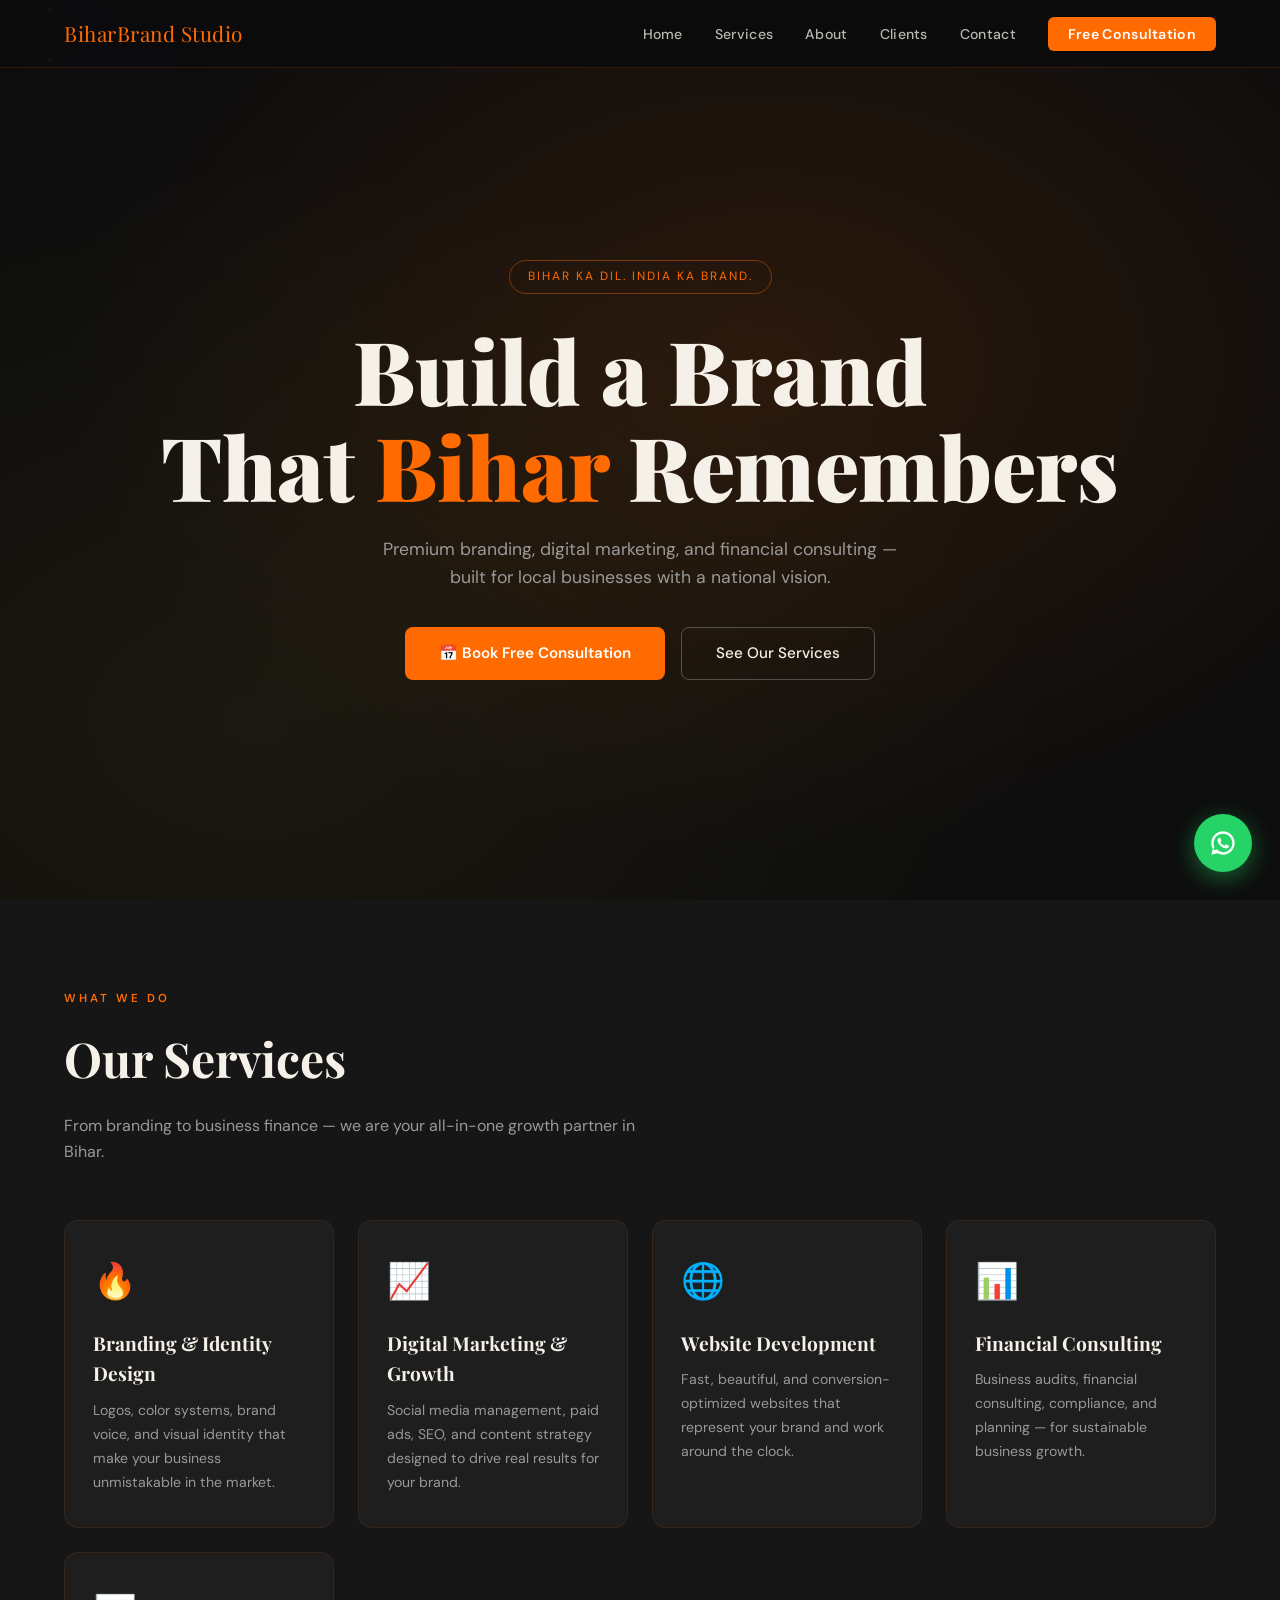
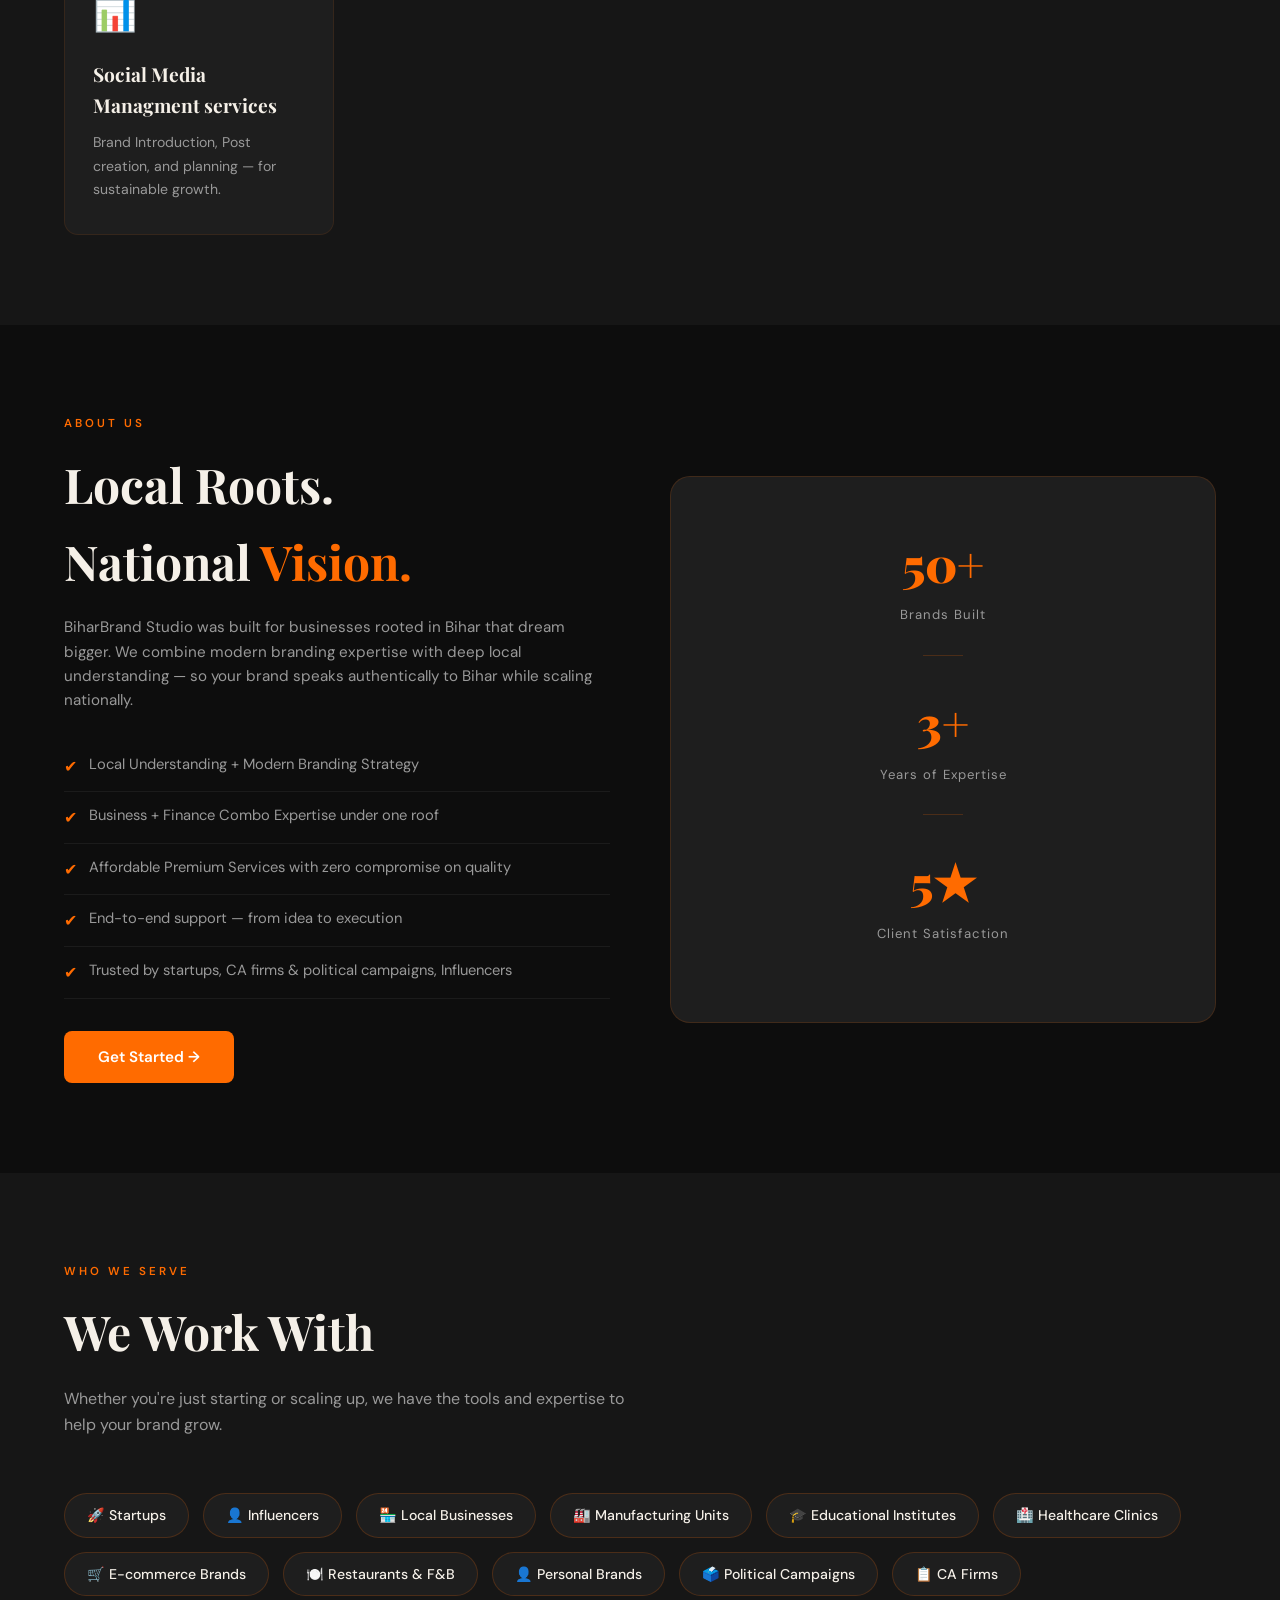
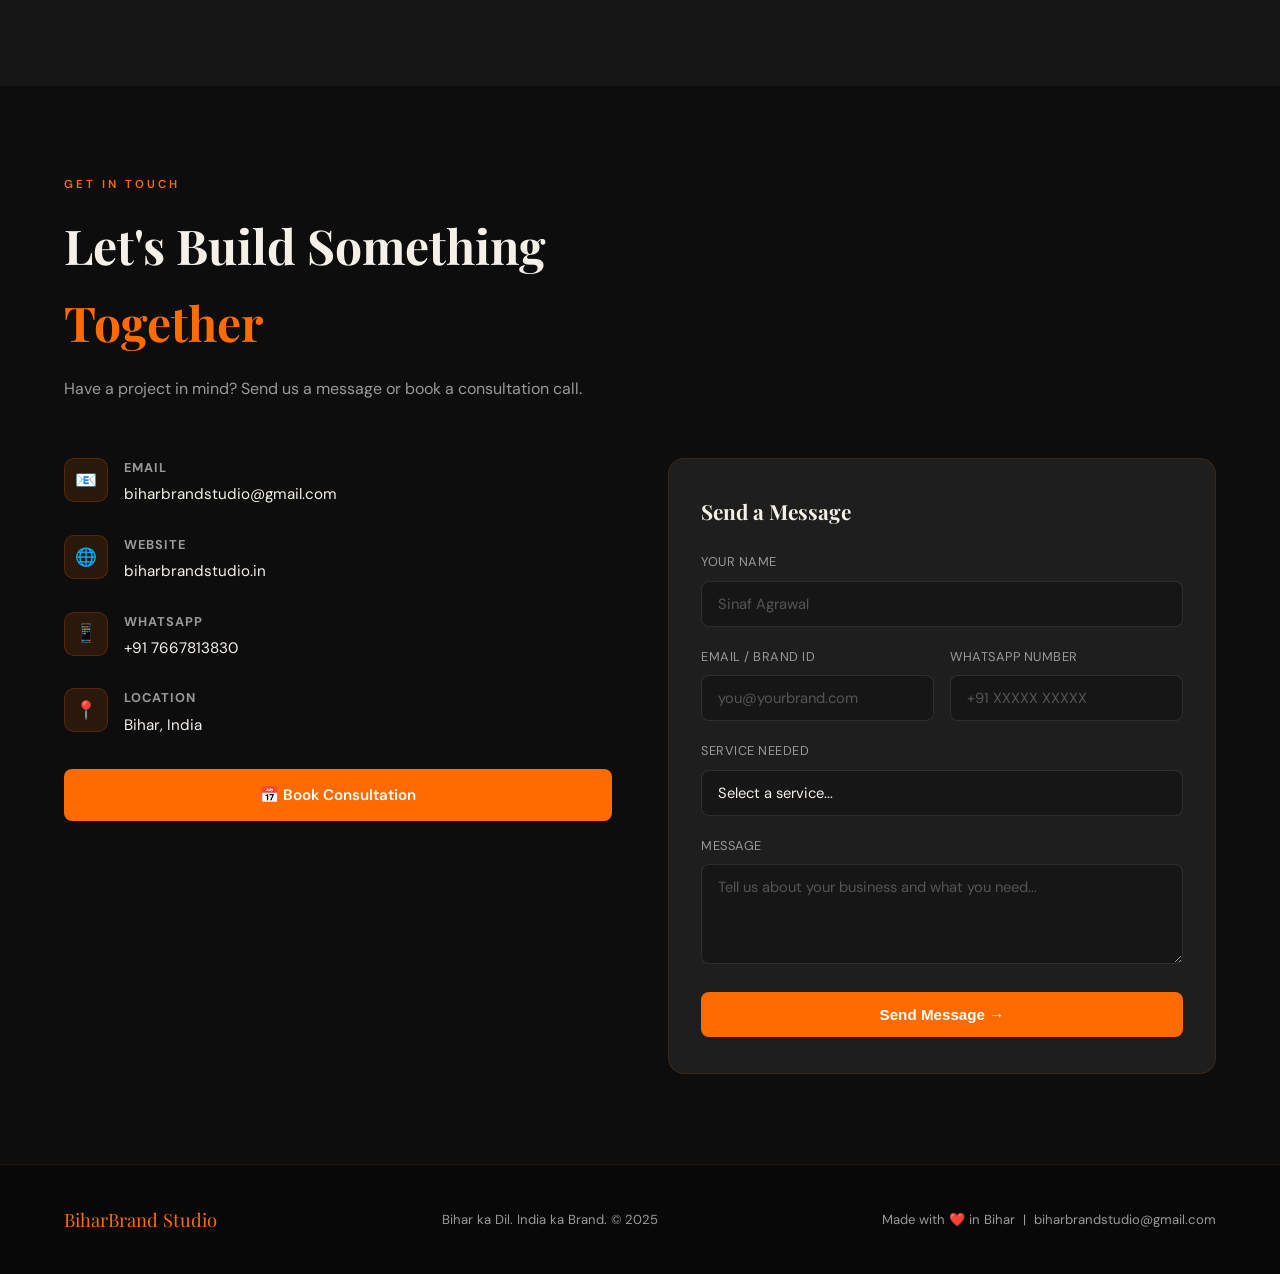
==== index.html @ 9be4d8f8 "Implement scroll reveal and counter animations Added scroll reveal and counter animation scripts." ====
<!DOCTYPE html>
<html lang="en">
  <head><link rel="main.css" href="main.css"></head>
<head><link rel="icon" type="image/jpeg" href="logo.jpg"></head>
<link rel="icon" type="image/jpeg" href="logo.jpg">
<meta charset="UTF-8">
<meta name="viewport" content="width=device-width, initial-scale=1.0">
<title>BiharBrand Studio — Bihar ka Dil. India ka Brand.</title>
<link href="https://fonts.googleapis.com/css2?family=Playfair+Display:wght@700;900&family=DM+Sans:wght@300;400;500;600&display=swap" rel="stylesheet">
<style>
  :root {
    --saffron: #FF6B00;
    --saffron-light: #FF8C35;
    --dark: #0D0D0D;
    --dark2: #161616;
    --dark3: #1E1E1E;
    --gold: #D4AF37;
    --white: #F5F0E8;
    --muted: #999;
    --green-wa: #25D366;
  }

  *, *::before, *::after { box-sizing: border-box; margin: 0; padding: 0; }

  html { scroll-behavior: smooth; }

  body {
    background: var(--dark);
    color: var(--white);
    font-family: 'DM Sans', sans-serif;
    line-height: 1.6;
    overflow-x: hidden;
  }

  /* ── NAV ── */
  nav {
    position: fixed; top: 0; width: 100%; z-index: 100;
    background: rgba(13,13,13,0.92);
    backdrop-filter: blur(14px);
    border-bottom: 1px solid rgba(255,107,0,0.15);
    display: flex; align-items: center; justify-content: space-between;
    padding: 0 5%;
    height: 68px;
  }

  .nav-logo {
    font-family: 'Playfair Display', serif;
    font-size: 1.3rem;
    color: var(--saffron);
    letter-spacing: .5px;
    text-decoration: none;
  }

  .nav-links { display: flex; gap: 2rem; list-style: none; }

  .nav-links a {
    color: var(--white);
    text-decoration: none;
    font-size: .88rem;
    font-weight: 500;
    letter-spacing: .3px;
    opacity: .75;
    transition: opacity .2s, color .2s;
    padding: 4px 0;
    border-bottom: 2px solid transparent;
  }

  .nav-links a:hover {
    opacity: 1;
    color: var(--saffron);
    border-bottom-color: var(--saffron);
  }

  .nav-cta {
    background: var(--saffron);
    color: #fff !important;
    padding: 8px 20px !important;
    border-radius: 6px;
    opacity: 1 !important;
    border-bottom: none !important;
    font-weight: 600 !important;
    transition: background .2s !important;
  }

  .nav-cta:hover { background: var(--saffron-light) !important; }

  /* ── HERO ── */
  #home {
    min-height: 100vh;
    display: flex; align-items: center; justify-content: center;
    text-align: center;
    padding: 100px 5% 60px;
    position: relative;
    overflow: hidden;
  }

  .hero-bg {
    position: absolute; inset: 0;
    background: radial-gradient(ellipse at 60% 40%, rgba(255,107,0,0.12) 0%, transparent 65%),
                radial-gradient(ellipse at 20% 80%, rgba(212,175,55,0.07) 0%, transparent 55%);
  }

  .hero-badge {
    display: inline-block;
    border: 1px solid rgba(255,107,0,0.4);
    color: var(--saffron);
    font-size: .75rem;
    letter-spacing: 2px;
    text-transform: uppercase;
    padding: 6px 18px;
    border-radius: 20px;
    margin-bottom: 28px;
    animation: fadeUp .8s ease both;
  }

  .hero h1 {
    font-family: 'Playfair Display', serif;
    font-size: clamp(2.8rem, 7vw, 5.5rem);
    font-weight: 900;
    line-height: 1.1;
    margin-bottom: 20px;
    animation: fadeUp .8s ease .15s both;
  }

  .hero h1 span { color: var(--saffron); }

  .hero p {
    font-size: 1.1rem;
    color: var(--muted);
    max-width: 520px;
    margin: 0 auto 36px;
    animation: fadeUp .8s ease .3s both;
  }

  .hero-btns {
    display: flex; gap: 16px; justify-content: center; flex-wrap: wrap;
    animation: fadeUp .8s ease .45s both;
  }

  .btn-primary {
    background: var(--saffron);
    color: #fff;
    padding: 14px 34px;
    border-radius: 8px;
    font-weight: 600;
    font-size: .95rem;
    border: none;
    cursor: pointer;
    transition: transform .2s, box-shadow .2s, background .2s;
    text-decoration: none;
    display: inline-block;
  }

  .btn-primary:hover {
    background: var(--saffron-light);
    transform: translateY(-2px);
    box-shadow: 0 8px 28px rgba(255,107,0,0.35);
  }

  .btn-outline {
    background: transparent;
    color: var(--white);
    padding: 13px 34px;
    border-radius: 8px;
    font-weight: 500;
    font-size: .95rem;
    border: 1px solid rgba(255,255,255,0.25);
    cursor: pointer;
    transition: border-color .2s, background .2s;
    text-decoration: none;
    display: inline-block;
  }

  .btn-outline:hover {
    border-color: var(--saffron);
    background: rgba(255,107,0,0.07);
    color: var(--saffron);
  }

  /* ── SECTIONS ── */
  section { padding: 90px 5%; }

  .section-label {
    font-size: .72rem;
    letter-spacing: 3px;
    text-transform: uppercase;
    color: var(--saffron);
    margin-bottom: 12px;
    font-weight: 600;
  }

  .section-title {
    font-family: 'Playfair Display', serif;
    font-size: clamp(2rem, 4vw, 3rem);
    font-weight: 700;
    margin-bottom: 16px;
  }

  .section-sub { color: var(--muted); max-width: 580px; margin-bottom: 56px; }

  /* ── SERVICES ── */
  #services { background: var(--dark2); }

  .services-grid {
    display: grid;
    grid-template-columns: repeat(auto-fit, minmax(240px, 1fr));
    gap: 24px;
  }

  .service-card {
    background: var(--dark3);
    border: 1px solid rgba(255,107,0,0.1);
    border-radius: 14px;
    padding: 32px 28px;
    transition: transform .25s, border-color .25s, box-shadow .25s;
    position: relative;
    overflow: hidden;
  }

  .service-card::before {
    content: '';
    position: absolute; top: 0; left: 0; right: 0; height: 3px;
    background: linear-gradient(90deg, var(--saffron), var(--gold));
    transform: scaleX(0);
    transition: transform .3s;
    transform-origin: left;
  }

  .service-card:hover::before { transform: scaleX(1); }

  .service-card:hover {
    transform: translateY(-6px);
    border-color: rgba(255,107,0,0.35);
    box-shadow: 0 16px 40px rgba(0,0,0,0.4);
  }

  .service-icon { font-size: 2.2rem; margin-bottom: 18px; }

  .service-card h3 {
    font-family: 'Playfair Display', serif;
    font-size: 1.2rem;
    margin-bottom: 10px;
  }

  .service-card p { font-size: .88rem; color: var(--muted); line-height: 1.7; }

  /* ── ABOUT ── */
  #about { background: var(--dark); }

  .about-grid {
    display: grid;
    grid-template-columns: 1fr 1fr;
    gap: 60px;
    align-items: center;
  }

  @media(max-width:768px){ .about-grid { grid-template-columns: 1fr; } }

  .about-visual {
    background: var(--dark3);
    border: 1px solid rgba(255,107,0,0.15);
    border-radius: 20px;
    padding: 48px 36px;
    text-align: center;
  }

  .about-stat { margin-bottom: 28px; }

  .about-stat .num {
    font-family: 'Playfair Display', serif;
    font-size: 3rem;
    color: var(--saffron);
    font-weight: 900;
    display: block;
  }

  .about-stat .label { font-size: .82rem; color: var(--muted); letter-spacing: 1px; }

  .divider { width: 40px; height: 1px; background: rgba(255,107,0,0.2); margin: 28px auto; }

  .why-list { list-style: none; margin-top: 28px; }

  .why-list li {
    padding: 12px 0;
    border-bottom: 1px solid rgba(255,255,255,0.06);
    display: flex; align-items: flex-start; gap: 12px;
    font-size: .92rem; color: var(--muted);
  }

  .why-list li span.check {
    color: var(--saffron);
    font-size: 1rem;
    margin-top: 1px;
    flex-shrink: 0;
  }

  /* ── WHO WE WORK WITH ── */
  #clients { background: var(--dark2); }

  .client-tags {
    display: flex; flex-wrap: wrap; gap: 14px; margin-top: 40px;
  }

  .tag {
    background: var(--dark3);
    border: 1px solid rgba(255,107,0,0.2);
    color: var(--white);
    padding: 10px 22px;
    border-radius: 40px;
    font-size: .88rem;
    font-weight: 500;
    transition: background .2s, border-color .2s, color .2s;
  }

  .tag:hover {
    background: rgba(255,107,0,0.12);
    border-color: var(--saffron);
    color: var(--saffron);
  }

  /* ── CONTACT ── */
  #contact { background: var(--dark); }

  .contact-grid {
    display: grid;
    grid-template-columns: 1fr 1fr;
    gap: 56px;
    align-items: start;
  }

  @media(max-width:768px){ .contact-grid { grid-template-columns: 1fr; } }

  .contact-info-item {
    display: flex; align-items: flex-start; gap: 16px;
    margin-bottom: 28px;
  }

  .contact-icon {
    width: 44px; height: 44px;
    background: rgba(255,107,0,0.12);
    border-radius: 10px;
    display: flex; align-items: center; justify-content: center;
    font-size: 1.1rem;
    flex-shrink: 0;
    border: 1px solid rgba(255,107,0,0.2);
  }

  .contact-info-item h4 { font-size: .8rem; color: var(--muted); margin-bottom: 4px; letter-spacing: 1px; text-transform: uppercase; }
  .contact-info-item p { font-size: .95rem; }
  .contact-info-item a { color: var(--white); text-decoration: none; transition: color .2s; }
  .contact-info-item a:hover { color: var(--saffron); }

  .contact-form-box {
    background: var(--dark3);
    border: 1px solid rgba(255,107,0,0.12);
    border-radius: 16px;
    padding: 36px 32px;
  }

  .form-group { margin-bottom: 20px; }

  .form-group label {
    display: block;
    font-size: .8rem;
    color: var(--muted);
    margin-bottom: 8px;
    letter-spacing: .5px;
    text-transform: uppercase;
  }

  .form-group input,
  .form-group textarea,
  .form-group select {
    width: 100%;
    background: var(--dark2);
    border: 1px solid rgba(255,255,255,0.1);
    border-radius: 8px;
    color: var(--white);
    padding: 12px 16px;
    font-family: 'DM Sans', sans-serif;
    font-size: .92rem;
    outline: none;
    transition: border-color .2s;
    appearance: none;
  }

  .form-group input:focus,
  .form-group textarea:focus,
  .form-group select:focus {
    border-color: var(--saffron);
  }

  .form-group textarea { resize: vertical; min-height: 100px; }

  .form-row { display: grid; grid-template-columns: 1fr 1fr; gap: 16px; }

  @media(max-width:500px){ .form-row { grid-template-columns: 1fr; } }

  /* ── FOOTER ── */
  footer {
    background: #080808;
    border-top: 1px solid rgba(255,107,0,0.12);
    padding: 40px 5%;
    display: flex; align-items: center; justify-content: space-between; flex-wrap: wrap; gap: 16px;
  }

  .footer-logo {
    font-family: 'Playfair Display', serif;
    font-size: 1.15rem;
    color: var(--saffron);
  }

  footer p { font-size: .82rem; color: var(--muted); }

  footer a { color: var(--muted); text-decoration: none; }
  footer a:hover { color: var(--saffron); }

  /* ── WHATSAPP FLOATING BUTTON ── */
  .wa-float {
    position: fixed;
    bottom: 28px; right: 28px;
    z-index: 999;
    background: var(--green-wa);
    color: #fff;
    width: 58px; height: 58px;
    border-radius: 50%;
    display: flex; align-items: center; justify-content: center;
    font-size: 1.6rem;
    box-shadow: 0 6px 24px rgba(37,211,102,0.45);
    text-decoration: none;
    transition: transform .25s, box-shadow .25s;
    animation: pulse 2.5s ease infinite;
  }

  .wa-float:hover {
    transform: scale(1.1);
    box-shadow: 0 10px 32px rgba(37,211,102,0.6);
  }

  @keyframes pulse {
    0%, 100% { box-shadow: 0 6px 24px rgba(37,211,102,0.45); }
    50% { box-shadow: 0 6px 36px rgba(37,211,102,0.7), 0 0 0 8px rgba(37,211,102,0.12); }
  }

  /* ── CONSULTATION MODAL ── */
  .modal-overlay {
    position: fixed; inset: 0; z-index: 1000;
    background: rgba(0,0,0,0.82);
    backdrop-filter: blur(6px);
    display: flex; align-items: center; justify-content: center;
    padding: 20px;
    opacity: 0; pointer-events: none;
    transition: opacity .3s;
  }

  .modal-overlay.open { opacity: 1; pointer-events: all; }

  .modal {
    background: var(--dark2);
    border: 1px solid rgba(255,107,0,0.25);
    border-radius: 20px;
    padding: 44px 40px;
    max-width: 580px;
    width: 100%;
    position: relative;
    transform: translateY(30px) scale(.97);
    transition: transform .35s cubic-bezier(.16,1,.3,1);
    max-height: 90vh;
    overflow-y: auto;
  }

  .modal-overlay.open .modal {
    transform: translateY(0) scale(1);
  }

  .modal-close {
    position: absolute; top: 18px; right: 22px;
    background: none; border: none;
    color: var(--muted);
    font-size: 1.5rem;
    cursor: pointer;
    transition: color .2s;
    line-height: 1;
  }

  .modal-close:hover { color: var(--saffron); }

  .modal-header { margin-bottom: 28px; }

  .modal-badge {
    display: inline-block;
    font-size: .7rem;
    letter-spacing: 2px;
    text-transform: uppercase;
    color: var(--saffron);
    background: rgba(255,107,0,0.1);
    padding: 4px 12px;
    border-radius: 20px;
    margin-bottom: 12px;
    border: 1px solid rgba(255,107,0,0.25);
  }

  .modal-header h2 {
    font-family: 'Playfair Display', serif;
    font-size: 1.8rem;
    margin-bottom: 6px;
  }

  .modal-header p { color: var(--muted); font-size: .88rem; }

  .modal .form-group label { color: #aaa; }

  .modal-step { display: none; }
  .modal-step.active { display: block; }

  .step-indicator {
    display: flex; gap: 8px; margin-bottom: 28px;
  }

  .step-dot {
    height: 4px; border-radius: 2px;
    background: rgba(255,255,255,0.12);
    flex: 1;
    transition: background .3s;
  }

  .step-dot.done { background: var(--saffron); }

  .modal-footer-btns {
    display: flex; gap: 12px; justify-content: flex-end; margin-top: 28px;
  }

  .btn-sm {
    padding: 10px 24px;
    border-radius: 8px;
    font-size: .9rem;
    font-weight: 600;
    cursor: pointer;
    border: none;
    transition: transform .2s, background .2s;
  }

  .btn-sm:active { transform: scale(.97); }

  .btn-sm-primary { background: var(--saffron); color: #fff; }
  .btn-sm-primary:hover { background: var(--saffron-light); }
  .btn-sm-secondary { background: rgba(255,255,255,0.07); color: var(--white); }
  .btn-sm-secondary:hover { background: rgba(255,255,255,0.12); }

  /* success screen */
  .success-screen {
    text-align: center;
    padding: 20px 0;
    display: none;
  }

  .success-screen.show { display: block; }

  .success-icon {
    font-size: 4rem;
    margin-bottom: 20px;
    animation: bounce .5s ease;
  }

  @keyframes bounce {
    0%,100% { transform: scale(1); }
    50% { transform: scale(1.2); }
  }

  .success-screen h3 {
    font-family: 'Playfair Display', serif;
    font-size: 1.8rem;
    margin-bottom: 10px;
  }

  .success-screen p { color: var(--muted); font-size: .92rem; }

  /* ── ANIMATIONS ── */
  @keyframes fadeUp {
    from { opacity: 0; transform: translateY(20px); }
    to { opacity: 1; transform: translateY(0); }
  }

  .fade-in { opacity: 0; transform: translateY(22px); transition: opacity .6s ease, transform .6s ease; }
  .fade-in.visible { opacity: 1; transform: translateY(0); }

  /* ── MOBILE NAV ── */
  .hamburger {
    display: none;
    background: none;
    border: none;
    cursor: pointer;
    flex-direction: column;
    gap: 5px;
    padding: 4px;
  }

  .hamburger span {
    display: block;
    width: 24px; height: 2px;
    background: var(--white);
    border-radius: 2px;
    transition: transform .3s, opacity .3s;
  }

  @media(max-width: 768px) {
    .hamburger { display: flex; }

    .nav-links {
      position: fixed;
      top: 68px; left: 0; right: 0;
      background: var(--dark2);
      flex-direction: column;
      padding: 24px 5%;
      gap: 0;
      border-bottom: 1px solid rgba(255,107,0,0.12);
      transform: translateY(-110%);
      transition: transform .3s ease;
    }

    .nav-links.open { transform: translateY(0); }

    .nav-links li { border-bottom: 1px solid rgba(255,255,255,0.06); }

    .nav-links a {
      display: block;
      padding: 14px 0;
      font-size: 1rem;
    }
  }

  input::placeholder, textarea::placeholder { color: #555; }

  select option { background: var(--dark2); }
</style>
</head>
<body>

<!-- ── NAV ── -->
<nav>
    <ul>
        <li><a href="index.html">Home</a></li>
        <li><a href="booking.html">Book a Consultation</a></li>
        <li><a href="pitchdeck.html">Our Pitch Deck</a></li>
    </ul>
</nav>
 
<nav>
  <a href="#home" class="nav-logo">BiharBrand Studio</a>
  <ul class="nav-links" id="navLinks">
    <li><a href="#home">Home</a></li>
    <li><a href="#services">Services</a></li>
    <li><a href="#about">About</a></li>
    <li><a href="#clients">Clients</a></li>
    <li><a href="#contact">Contact</a></li>
    <li><a href="#" class="nav-cta" id="navConsult" onclick="openModal(event)">Free Consultation</a></li>
  </ul>
  <button class="hamburger" id="hamburger" aria-label="Menu">
    <span></span><span></span><span></span>
  </button>
</nav>


<!-- ── HERO ── -->
<section id="home">
  <div class="hero-bg"></div>
  <div class="hero">
    <div class="hero-badge">Bihar ka Dil. India ka Brand.</div>
    <h1>Build a Brand<br>That <span>Bihar</span> Remembers</h1>
    <p>Premium branding, digital marketing, and financial consulting — built for local businesses with a national vision.</p>
    <div class="hero-btns">
      <a href="#" class="btn-primary" onclick="openModal(event)">📅 Book Free Consultation</a>
      <a href="#services" class="btn-outline">See Our Services</a>
    </div>
  </div>
</section>

<!-- ── SERVICES ── -->
<section id="services">
  <div class="section-label">What We Do</div>
  <div class="section-title fade-in">Our Services</div>
  <p class="section-sub fade-in">From branding to business finance — we are your all-in-one growth partner in Bihar.</p>

  <div class="services-grid">
    <div class="service-card fade-in">
      <div class="service-icon">🔥</div>
      <h3>Branding & Identity Design</h3>
      <p>Logos, color systems, brand voice, and visual identity that make your business unmistakable in the market.</p>
    </div>
    <div class="service-card fade-in">
      <div class="service-icon">📈</div>
      <h3>Digital Marketing & Growth</h3>
      <p>Social media management, paid ads, SEO, and content strategy designed to drive real results for your brand.</p>
    </div>
    <div class="service-card fade-in">
      <div class="service-icon">🌐</div>
      <h3>Website Development</h3>
      <p>Fast, beautiful, and conversion-optimized websites that represent your brand and work around the clock.</p>
    </div>
    <div class="service-card fade-in">
      <div class="service-icon">📊</div>
      <h3> Financial Consulting</h3>
      <p>Business audits, financial consulting, compliance, and planning — for sustainable business growth.</p>
    </div>
    <div class="service-card fade-in">
      <div class="service-icon">📊</div>
      <h3> Social Media Managment services</h3>
      <p>Brand Introduction, Post creation, and planning — for sustainable growth.</p>
    </div>
  </div>
</section>

<!-- ── ABOUT ── -->
<section id="about">
  <div class="about-grid">
    <div>
      <div class="section-label">About Us</div>
      <div class="section-title fade-in">Local Roots.<br>National <span style="color:var(--saffron)">Vision.</span></div>
      <p style="color:var(--muted); margin-bottom:24px; font-size:.95rem;" class="fade-in">
        BiharBrand Studio was built for businesses rooted in Bihar that dream bigger. We combine modern branding expertise with deep local understanding — so your brand speaks authentically to Bihar while scaling nationally.
      </p>
      <ul class="why-list fade-in">
        <li><span class="check">✔</span> Local Understanding + Modern Branding Strategy</li>
        <li><span class="check">✔</span> Business + Finance Combo Expertise under one roof</li>
        <li><span class="check">✔</span> Affordable Premium Services with zero compromise on quality</li>
        <li><span class="check">✔</span> End-to-end support — from idea to execution</li>
        <li><span class="check">✔</span> Trusted by startups, CA firms & political campaigns, Influencers</li>
      </ul>
      <div style="margin-top:32px;">
        <a href="#" class="btn-primary" onclick="openModal(event)">Get Started →</a>
      </div>
    </div>
    <div class="about-visual fade-in">
      <div class="about-stat">
        <span class="num">50+</span>
        <span class="label">Brands Built</span>
      </div>
      <div class="divider"></div>
      <div class="about-stat">
        <span class="num">3+</span>
        <span class="label">Years of Expertise</span>
      </div>
      <div class="divider"></div>
      <div class="about-stat">
        <span class="num">5★</span>
        <span class="label">Client Satisfaction</span>
      </div>
    </div>
  </div>
</section>

<!-- ── WHO WE WORK WITH ── -->
<section id="clients">
  <div class="section-label fade-in">Who We Serve</div>
  <div class="section-title fade-in">We Work With</div>
  <p class="section-sub fade-in">Whether you're just starting or scaling up, we have the tools and expertise to help your brand grow.</p>
  <div class="client-tags fade-in">
    <span class="tag">🚀 Startups</span>
     <span class="tag">👤 Influencers</span>
     <span class="tag">🏪 Local Businesses</span>
    <span class="tag">🏭 Manufacturing Units</span>
    <span class="tag">🎓 Educational Institutes</span>
    <span class="tag">🏥 Healthcare Clinics</span>
    <span class="tag">🛒 E-commerce Brands</span>
    <span class="tag">🍽️ Restaurants & F&B</span>
    <span class="tag">👤 Personal Brands</span>
    <span class="tag">🗳️ Political Campaigns</span>
    <span class="tag">📋 CA Firms</span>
  </div>
</section>

<!-- ── CONTACT ── -->
<section id="contact">
  <div class="section-label">Get In Touch</div>
  <div class="section-title fade-in">Let's Build Something<br><span style="color:var(--saffron)">Together</span></div>
  <p class="section-sub fade-in">Have a project in mind? Send us a message or book a consultation call.</p>

  <div class="contact-grid">
    <div class="fade-in">
      <div class="contact-info-item">
        <div class="contact-icon">📧</div>
        <div>
          <h4>Email</h4>
          <p><a href="mailto:biharbrandstudio@gmail.com">biharbrandstudio@gmail.com</a></p>
        </div>
      </div>
      <div class="contact-info-item">
        <div class="contact-icon">🌐</div>
        <div>
          <h4>Website</h4>
          <p><a href="https://biharbrandstudio.in" target="_blank">biharbrandstudio.in</a></p>
        </div>
      </div>
      <div class="contact-info-item">
        <div class="contact-icon">📱</div>
        <div>
          <h4>WhatsApp</h4>
          <p><a href="https://wa.me/+917667813830" target="_blank">+91 7667813830</a></p>
        </div>
      </div>
      <div class="contact-info-item">
        <div class="contact-icon">📍</div>
        <div>
          <h4>Location</h4>
          <p>Bihar, India</p>
        </div>
      </div>
      <div style="margin-top: 32px;">
        <a href="#" class="btn-primary" onclick="openModal(event)" style="width:100%; text-align:center; display:block;">
          📅 Book Consultation
        </a>
      </div>
    </div>

    <div class="contact-form-box fade-in">
      <h3 style="font-family:'Playfair Display',serif; font-size:1.3rem; margin-bottom:24px;">Send a Message</h3>
      <div class="form-group">
        <label>Your Name</label>
        <input type="text" placeholder="Sinaf Agrawal" id="contactName">
      </div>
      <div class="form-row">
        <div class="form-group">
          <label>Email / Brand ID</label>
          <input type="email" placeholder="you@yourbrand.com" id="contactEmail">
        </div>
        <div class="form-group">
          <label>WhatsApp Number</label>
          <input type="tel" placeholder="+91 XXXXX XXXXX" id="contactPhone">
        </div>
      </div>
      <div class="form-group">
        <label>Service Needed</label>
        <select id="contactService">
          <option value="">Select a service...</option>
          <option>Branding & Identity Design</option>
          <option>Digital Marketing & Growth</option>
          <option>Social Media Managament Services</option>
          <option>Website Development</option>
          <option>Audit & Financial Consulting</option>
          <option>Multiple Services</option>
        </select>
      </div>
      <div class="form-group">
        <label>Message</label>
        <textarea placeholder="Tell us about your business and what you need..." id="contactMsg"></textarea>
      </div>
      <button class="btn-primary" style="width:100%;" onclick="submitContactForm()">Send Message →</button>
    </div>
  </div>
</section>

<!-- ── FOOTER ── -->
<footer>
  <div class="footer-logo">BiharBrand Studio</div>
  <p>Bihar ka Dil. India ka Brand. &copy; 2025</p>
  <p>Made with ❤️ in Bihar &nbsp;|&nbsp; <a href="mailto:biharbrandstudio@gmail.com">biharbrandstudio@gmail.com</a></p>
</footer>

<!-- ── WHATSAPP FLOATING BUTTON ── -->
<a href="https://wa.me/917667813830" target="_blank" class="wa-float" title="Chat on WhatsApp">
  <svg width="28" height="28" viewBox="0 0 32 32" fill="currentColor" xmlns="http://www.w3.org/2000/svg">
    <path d="M16.002 2.667C8.638 2.667 2.667 8.638 2.667 16c0 2.352.629 4.56 1.729 6.469L2.667 29.333l7.052-1.695A13.288 13.288 0 0016.002 29.333C23.364 29.333 29.333 23.362 29.333 16c0-7.362-5.97-13.333-13.331-13.333zm0 24A10.64 10.64 0 019.41 23.64l-.38-.226-3.937.946.982-3.826-.247-.394A10.62 10.62 0 015.333 16c0-5.88 4.786-10.667 10.667-10.667S26.667 10.12 26.667 16c0 5.882-4.785 10.667-10.665 10.667zm5.835-7.993c-.32-.16-1.893-.933-2.187-1.04-.293-.107-.507-.16-.72.16-.213.32-.827 1.04-.947 1.253-.12.214-.24.24-.56.08-.32-.16-1.333-.49-2.54-1.567-.94-.84-1.573-1.88-1.76-2.2-.187-.32-.02-.493.14-.653.144-.143.32-.373.48-.56.16-.186.213-.32.32-.533.107-.214.053-.4-.027-.56-.08-.16-.72-1.74-.987-2.387-.253-.613-.52-.533-.72-.533-.187-.007-.4-.013-.613-.013a1.18 1.18 0 00-.853.4c-.293.32-1.12 1.093-1.12 2.667s1.147 3.093 1.307 3.307c.16.213 2.26 3.453 5.48 4.84.773.333 1.373.533 1.84.68.773.24 1.48.207 2.04.127.62-.093 1.893-.773 2.16-1.52.267-.747.267-1.387.187-1.52-.08-.133-.293-.213-.613-.373z"/>
  </svg>
</a>

<!-- ── CONSULTATION MODAL ── -->
<div class="modal-overlay" id="modalOverlay" onclick="handleOverlayClick(event)">
  <div class="modal" id="modalBox">
    <button class="modal-close" onclick="closeModal()">×</button>

    <!-- Step Indicator -->
    <div class="step-indicator">
      <div class="step-dot done" id="dot1"></div>
      <div class="step-dot" id="dot2"></div>
      <div class="step-dot" id="dot3"></div>
    </div>

    <div class="modal-header">
      <div class="modal-badge">Free Consultation</div>
      <h2>Let's Grow Your Brand</h2>
      <p>Tell us a little about yourself and your business — we'll reach out within 24 hours.</p>
    </div>

    <!-- Step 1: Basic Info -->
    <div class="modal-step active" id="step1">
      <div class="form-group">
        <label>Your Full Name *</label>
        <input type="text" id="m_name" placeholder="e.g. Sinaf Agrawal">
      </div>
      <div class="form-row">
        <div class="form-group">
          <label>WhatsApp Number *</label>
          <input type="tel" id="m_phone" placeholder="+91 XXXXX XXXXX">
        </div>
        <div class="form-group">
          <label>Your City</label>
          <input type="text" id="m_city" placeholder="e.g. Patna, Muzaffarpur">
        </div>
      </div>
      <div class="form-group">
        <label>Business / Brand Name</label>
        <input type="text" id="m_brand" placeholder="e.g. My Awesome Brand">
      </div>
      <div class="modal-footer-btns">
        <button class="btn-sm btn-sm-primary" onclick="goStep(2)">Next →</button>
      </div>
    </div>

    <!-- Step 2: Business Details -->
    <div class="modal-step" id="step2">
      <div class="form-group">
        <label>Brand Email ID / Business Email *</label>
        <input type="email" id="m_email" placeholder="e.g. info@yourbrand.com">
      </div>
      <div class="form-group">
        <label>Social Media Page / Handle</label>
        <input type="text" id="m_social" placeholder="Instagram, Facebook, LinkedIn URL or @handle">
      </div>
      <div class="form-group">
        <label>Website URL (if any)</label>
        <input type="text" id="m_website" placeholder="https://yourbusiness.com">
      </div>
      <div class="form-group">
        <label>Type of Business</label>
        <select id="m_biztype">
          <option value="">Select...</option>
          <option>Startup / New Venture</option>
          <option>Established Local Business</option>
          <option>CA Firm / Finance</option>
          <option>Political Campaign</option>
          <option>Personal Brand / Influencer</option>
          <option>E-commerce</option>
          <option>Educational Institute</option>
          <option>Healthcare / Clinic</option>
          <option>Restaurant / F&B</option>
          <option>Other</option>
        </select>
      </div>
      <div class="modal-footer-btns">
        <button class="btn-sm btn-sm-secondary" onclick="goStep(1)">← Back</button>
        <button class="btn-sm btn-sm-primary" onclick="goStep(3)">Next →</button>
      </div>
    </div>

    <!-- Step 3: Goals & Service -->
    <div class="modal-step" id="step3">
      <div class="form-group">
        <label>Which service are you interested in? *</label>
        <select id="m_service">
          <option value="">Select a service...</option>
          <option>Branding & Identity Design</option>
          <option>Digital Marketing & Growth</option>
          <option>Social Media Managament Services</option>
          <option>Website Development</option>
          <option>Audit & Financial Consulting</option>
          <option>Multiple / Full Package</option>
          <option>Not Sure — Need Guidance</option>
        </select>
      </div>
      <div class="form-group">
        <label>Monthly Budget Range</label>
        <select id="m_budget">
          <option value="">Select budget...</option>
          <option>Under ₹2,000</option>
          <option>₹2,000 – ₹5,000</option>
          <option>₹5,000 – ₹10,000</option>
          <option>₹10,000 – ₹20,000</option>
          <option>₹20,000+</option>
        </select>
      </div>
      <div class="form-group">
        <label>What's your biggest challenge right now?</label>
        <textarea id="m_challenge" placeholder="e.g. No online presence, need more customers, want to rebrand..." style="min-height:80px;"></textarea>
      </div>
      <div class="form-group">
        <label>How did you hear about us?</label>
        <select id="m_source">
          <option value="">Select...</option>
          <option>Instagram / Facebook</option>
          <option>Google Search</option>
          <option>WhatsApp / Referral</option>
          <option>Friend / Word of Mouth</option>
          <option>Other</option>
        </select>
      </div>
      <div class="modal-footer-btns">
        <button class="btn-sm btn-sm-secondary" onclick="goStep(2)">← Back</button>
        <button class="btn-sm btn-sm-primary" onclick="submitModal()">Submit & Book Call 🚀</button>
      </div>
    </div>

    <!-- Success Screen -->
    <div class="success-screen" id="successScreen">
      <div class="success-icon">🎉</div>
      <h3>You're All Set!</h3>
      <p style="margin-bottom:12px;">Thank you! We'll contact you within <strong style="color:var(--saffron)">24 hours</strong> to schedule your free consultation call.</p>
      <p style="margin-bottom:28px; color:var(--muted); font-size:.85rem;">Meanwhile, you can also reach us directly on WhatsApp.</p>
      <a href="https://wa.me/917667813830?text=Hi%20BiharBrand%20Studio!%20I%20just%20booked%20a%20free%20consultation." target="_blank" class="btn-primary" style="display:inline-block; margin-bottom:12px;">
        💬 Chat on WhatsApp Now
      </a>
      <br>
      <button class="btn-sm btn-sm-secondary" onclick="closeModal()" style="margin-top:12px;">Close</button>
    </div>

  </div>
</div>

<script>
  // ── HAMBURGER ──
  const hamburger = document.getElementById('hamburger');
  const navLinks = document.getElementById('navLinks');
  hamburger.addEventListener('click', () => navLinks.classList.toggle('open'));
  navLinks.querySelectorAll('a').forEach(a => a.addEventListener('click', () => navLinks.classList.remove('open')));

  // ── SCROLL FADE ──
  const observer = new IntersectionObserver((entries) => {
    entries.forEach(e => { if (e.isIntersecting) e.target.classList.add('visible'); });
  }, { threshold: 0.1 });
  document.querySelectorAll('.fade-in').forEach(el => observer.observe(el));

  // ── MODAL ──
  let currentStep = 1;

  function openModal(e) {
    if (e) e.preventDefault();
    document.getElementById('modalOverlay').classList.add('open');
    document.body.style.overflow = 'hidden';
    currentStep = 1;
    showStep(1);
    document.getElementById('successScreen').classList.remove('show');
    document.querySelectorAll('.modal-step').forEach(s => s.style.display = '');
    document.querySelector('.modal-header').style.display = '';
    document.querySelector('.step-indicator').style.display = '';
  }

  function closeModal() {
    document.getElementById('modalOverlay').classList.remove('open');
    document.body.style.overflow = '';
  }

  function handleOverlayClick(e) {
    if (e.target === document.getElementById('modalOverlay')) closeModal();
  }

  function showStep(n) {
    for (let i = 1; i <= 3; i++) {
      document.getElementById('step' + i).classList.toggle('active', i === n);
      document.getElementById('dot' + i).classList.toggle('done', i <= n);
    }
    currentStep = n;
  }

  function goStep(n) {
    // Basic validation on forward
    if (n > currentStep) {
      if (currentStep === 1) {
        if (!document.getElementById('m_name').value.trim()) { alert('Please enter your name.'); return; }
        if (!document.getElementById('m_phone').value.trim()) { alert('Please enter your WhatsApp number.'); return; }
      }
      if (currentStep === 2) {
        if (!document.getElementById('m_email').value.trim()) { alert('Please enter your brand/business email.'); return; }
      }
    }
    showStep(n);
  }

  function submitModal() {
    if (!document.getElementById('m_service').value) { alert('Please select a service you are interested in.'); return; }

    // Collect all data
    const data = {
      name: document.getElementById('m_name').value,
      phone: document.getElementById('m_phone').value,
      city: document.getElementById('m_city').value,
      brand: document.getElementById('m_brand').value,
      email: document.getElementById('m_email').value,
      social: document.getElementById('m_social').value,
      website: document.getElementById('m_website').value,
      bizType: document.getElementById('m_biztype').value,
      service: document.getElementById('m_service').value,
      budget: document.getElementById('m_budget').value,
      challenge: document.getElementById('m_challenge').value,
      source: document.getElementById('m_source').value,
    };

    console.log('Consultation Form Data:', data);

    // Hide steps, show success
    document.querySelectorAll('.modal-step').forEach(s => s.style.display = 'none');
    document.querySelector('.modal-header').style.display = 'none';
    document.querySelector('.step-indicator').style.display = 'none';
    document.getElementById('successScreen').classList.add('show');
  }

  // Contact form
  function submitContactForm() {
    const name = document.getElementById('contactName').value.trim();
    const email = document.getElementById('contactEmail').value.trim();
    const phone = document.getElementById('contactPhone').value.trim();
    const service = document.getElementById('contactService').value;
    const msg = document.getElementById('contactMsg').value.trim();

    if (!name || !email) {  alert('Please fill in at least your name and email.'); return; }
    alert(`Thank you, ${name}! We've received your message and will respond within 24 hours. `);
    
    // Send to Web3Forms
    fetch('https://api.web3forms.com/submit', {
        method: 'POST',
        headers: { 'Content-Type': 'application/json', 'Accept': 'application/json' },
        body: JSON.stringify({
            access_key: '01c405ae-9414-4857-8dc3-b749fdc3747c',
            name: name,
            email: email,
            phone: phone,
            service: service,
            message: msg,
            subject: "Website Message - BiharBrand Studio"
        })
    })
    .then(response => {
        if (response.ok) {
            alert(`Thank you, ${name}! Your message has been sent to our team.`);
            ['contactName','contactEmail','contactPhone','contactService','contactMsg'].forEach(id => document.getElementById(id).value = '');
        }
    });
}

  // Close modal on Escape
  document.addEventListener('keydown', e => { if (e.key === 'Escape') closeModal(); });
</script>
  <script>
// Scroll Reveal Observer
const revealElements = () => {
  const observer = new IntersectionObserver((entries) => {
    entries.forEach((entry) => {
      if (entry.isIntersecting) {
        entry.target.classList.add('active');
      }
    });
  }, { threshold: 0.1 });

  document.querySelectorAll('.reveal').forEach((el) => observer.observe(el));
};

// Counter Animation for your "50+ Brands" stats
const startCounters = () => {
  const counters = document.querySelectorAll('.stat-number');
  counters.forEach(counter => {
    const updateCount = () => {
      const target = +counter.getAttribute('data-target');
      const count = +counter.innerText;
      const speed = 100; 
      const inc = target / speed;

      if (count < target) {
        counter.innerText = Math.ceil(count + inc);
        setTimeout(updateCount, 20);
      } else {
        counter.innerText = target + "+";
      }
    };
    
    // Trigger counter when visible
    const observer = new IntersectionObserver((entries) => {
      if(entries[0].isIntersecting) updateCount();
    });
    observer.observe(counter);
  });
};

window.onload = () => {
  revealElements();
  startCounters();
};
</script>
</body>
</html>
---- main.css ----
/* 1. Scroll Reveal Animation */
.reveal {
  position: relative;
  opacity: 0;
  transform: translateY(40px);
  transition: all 0.9s ease-out;
}

.reveal.active {
  opacity: 1;
  transform: translateY(0);
}

/* 2. Ripuraj-style Card Hover (Applied to your Service Cards) */
.service-card {
  transition: transform 0.4s cubic-bezier(0.175, 0.885, 0.32, 1.275), box-shadow 0.4s ease;
  border: 1px solid rgba(255, 255, 255, 0.1);
}

.service-card:hover {
  transform: translateY(-12px);
  box-shadow: 0 15px 35px rgba(255, 102, 0, 0.2); /* Your Brand Orange Glow */
  border-color: #ff6600;
}
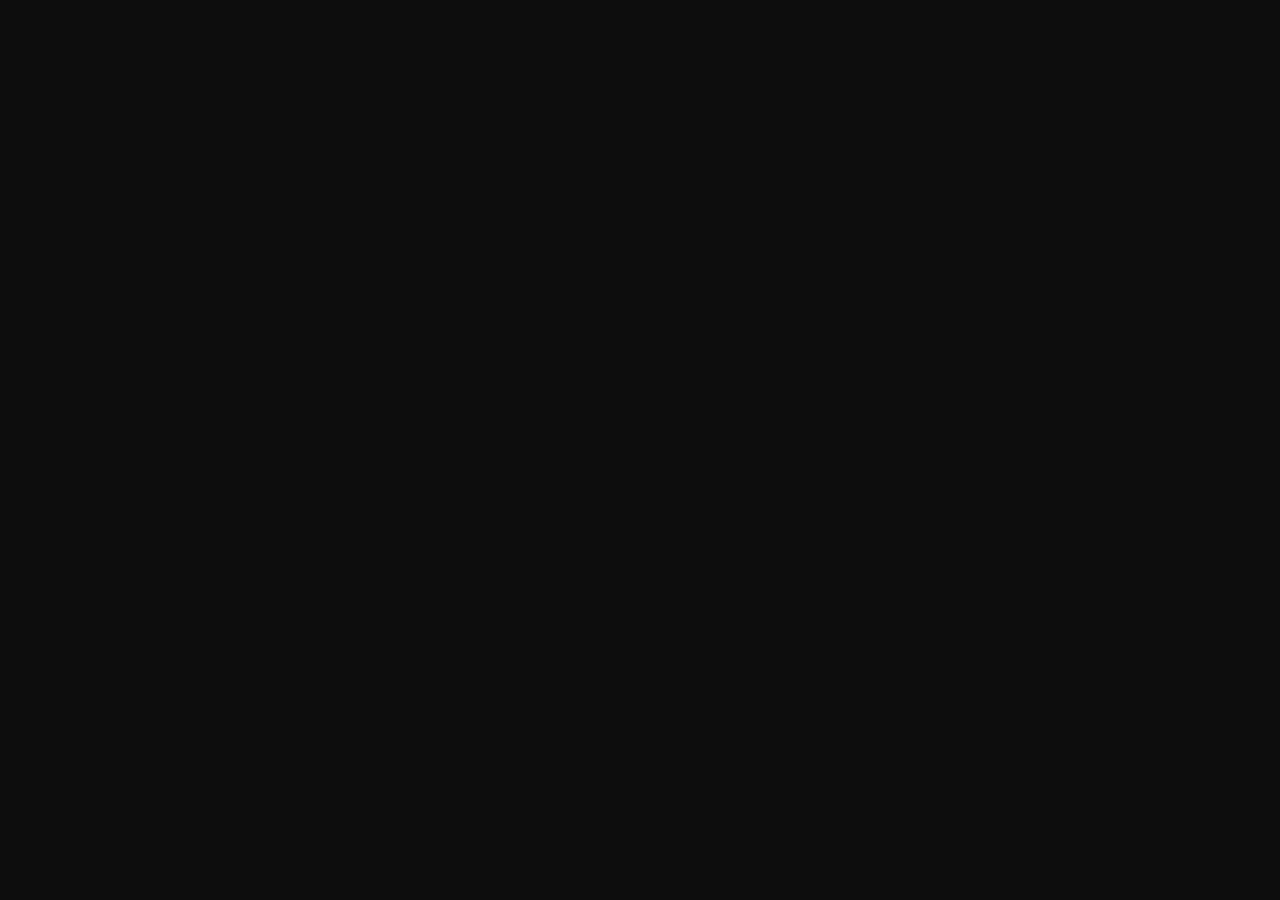
==== commit aa21f8be: "Refactor index.html for structure and corrections Updated HTML structure, added viewport meta tag, a" ====
--- a/index.html
+++ b/index.html
@@ -1,9 +1,16 @@
 <!DOCTYPE html>
 <html lang="en">
-  <head><link rel="main.css" href="main.css"></head>
-<head><link rel="icon" type="image/jpeg" href="logo.jpg"></head>
-<link rel="icon" type="image/jpeg" href="logo.jpg">
-<meta charset="UTF-8">
+<head>
+  <meta charset="UTF-8">
+  <meta name="viewport" content="width=device-width, initial-scale=1.0">
+  <title>BiharBrand Studio — Bihar ka Dil. India ka Brand.</title>
+  <link rel="stylesheet" href="main.css">
+  <link rel="icon" type="image/jpeg" href="logo.jpg">
+  <link href="https://fonts.googleapis.com/css2?family=Playfair+Display:wght@700;900&family=DM+Sans:wght@300;400;500;600&display=swap" rel="stylesheet">
+  <style>
+    <!-- Your CSS here -->
+  </style>
+</head>
 <meta name="viewport" content="width=device-width, initial-scale=1.0">
 <title>BiharBrand Studio — Bihar ka Dil. India ka Brand.</title>
 <link href="https://fonts.googleapis.com/css2?family=Playfair+Display:wght@700;900&family=DM+Sans:wght@300;400;500;600&display=swap" rel="stylesheet">
@@ -631,12 +638,6 @@
 
   input::placeholder, textarea::placeholder { color: #555; }
 
-  select option { background: var(--dark2); }
-</style>
-</head>
-<body>
-
-<!-- ── NAV ── -->
 <nav>
     <ul>
         <li><a href="index.html">Home</a></li>
@@ -676,7 +677,7 @@
 </section>
 
 <!-- ── SERVICES ── -->
-<section id="services">
+<section id="services" class="services-section reveal">
   <div class="section-label">What We Do</div>
   <div class="section-title fade-in">Our Services</div>
   <p class="section-sub fade-in">From branding to business finance — we are your all-in-one growth partner in Bihar.</p>
@@ -704,14 +705,14 @@
     </div>
     <div class="service-card fade-in">
       <div class="service-icon">📊</div>
-      <h3> Social Media Managment services</h3>
+      <h3> Social Media Management services</h3>
       <p>Brand Introduction, Post creation, and planning — for sustainable growth.</p>
     </div>
   </div>
 </section>
 
 <!-- ── ABOUT ── -->
-<section id="about">
+<section id="about" class="about-section reveal">
   <div class="about-grid">
     <div>
       <div class="section-label">About Us</div>
@@ -1173,5 +1174,58 @@
   startCounters();
 };
 </script>
+  <script>
+// This function tracks your mouse and tilts the boxes
+document.querySelectorAll('.service-card').forEach(card => {
+  card.addEventListener('mousemove', (e) => {
+    const rect = card.getBoundingClientRect();
+    const x = e.clientX - rect.left; // Mouse position inside the box
+    const y = e.clientY - rect.top;
+    
+    const centerX = rect.width / 2;
+    const centerY = rect.height / 2;
+    
+    // This math decides how much the box tilts
+    const rotateX = (y - centerY) / 15; 
+    const rotateY = (centerX - x) / 15;
+    
+    card.style.transform = `perspective(1000px) rotateX(${rotateX}deg) rotateY(${rotateY}deg) scale3d(1.02, 1.02, 1.02)`;
+  });
+
+  // This resets the box when the mouse leaves
+  card.addEventListener('mouseleave', () => {
+    card.style.transform = `perspective(1000px) rotateX(0deg) rotateY(0deg) scale3d(1, 1, 1)`;
+  });
+});
+</script>
+    <script>
+// 1. Logic to "Flip" sections when they appear on screen
+const observer = new IntersectionObserver((entries) => {
+  entries.forEach((entry) => {
+    if (entry.isIntersecting) {
+      entry.target.classList.add('active');
+    }
+  });
+}, { threshold: 0.1 });
+
+document.querySelectorAll('.reveal').forEach((el) => observer.observe(el));
+
+// 2. Logic to "Tilt" cards based on mouse movement
+document.querySelectorAll('.service-card').forEach(card => {
+  card.addEventListener('mousemove', (e) => {
+    const rect = card.getBoundingClientRect();
+    const x = e.clientX - rect.left;
+    const y = e.clientY - rect.top;
+    const centerX = rect.width / 2;
+    const centerY = rect.height / 2;
+    const rotateX = (y - centerY) / 10;
+    const rotateY = (centerX - x) / 10;
+    card.style.transform = `perspective(1000px) rotateX(${rotateX}deg) rotateY(${rotateY}deg) scale3d(1.05, 1.05, 1.05)`;
+  });
+  card.addEventListener('mouseleave', () => {
+    card.style.transform = `perspective(1000px) rotateX(0deg) rotateY(0deg) scale3d(1, 1, 1)`;
+  });
+});
+</script>
 </body>
 </html>
--- a/main.css
+++ b/main.css
@@ -22,3 +22,25 @@
   box-shadow: 0 15px 35px rgba(255, 102, 0, 0.2); /* Your Brand Orange Glow */
   border-color: #ff6600;
 }
+/* This makes the whole page feel like it has depth */
+body {
+  perspective: 1200px; 
+}
+
+/* This makes your service boxes pop out when you hover */
+.service-card {
+  transform-style: preserve-3d;
+  transition: transform 0.2s ease-out; /* Makes the movement smooth */
+}
+
+/* This is the '3D Flip' when the section first appears on screen */
+.reveal {
+  opacity: 0;
+  transform: rotateX(-20deg) translateY(50px); /* Tilted back and down */
+  transition: all 1s cubic-bezier(0.2, 0.8, 0.2, 1);
+}
+
+.reveal.active {
+  opacity: 1;
+  transform: rotateX(0deg) translateY(0); /* Flips forward to flat */
+}
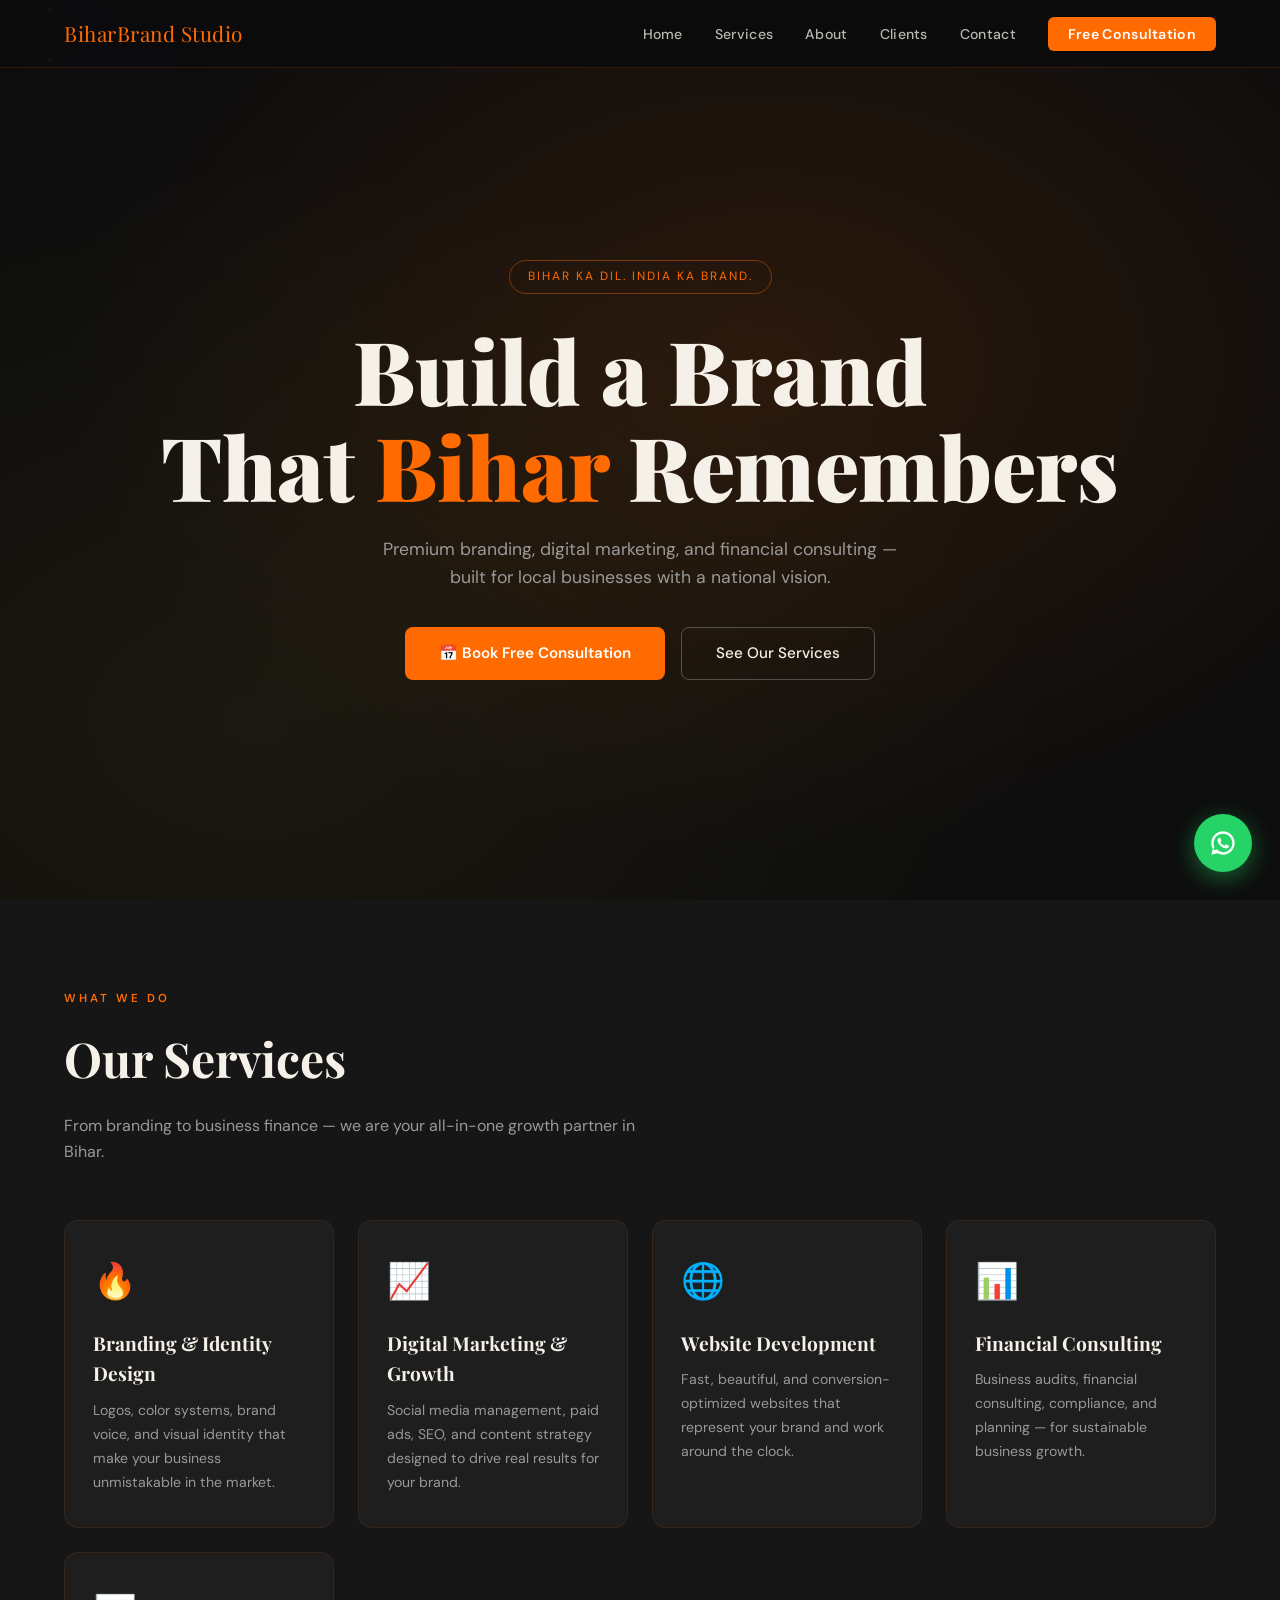
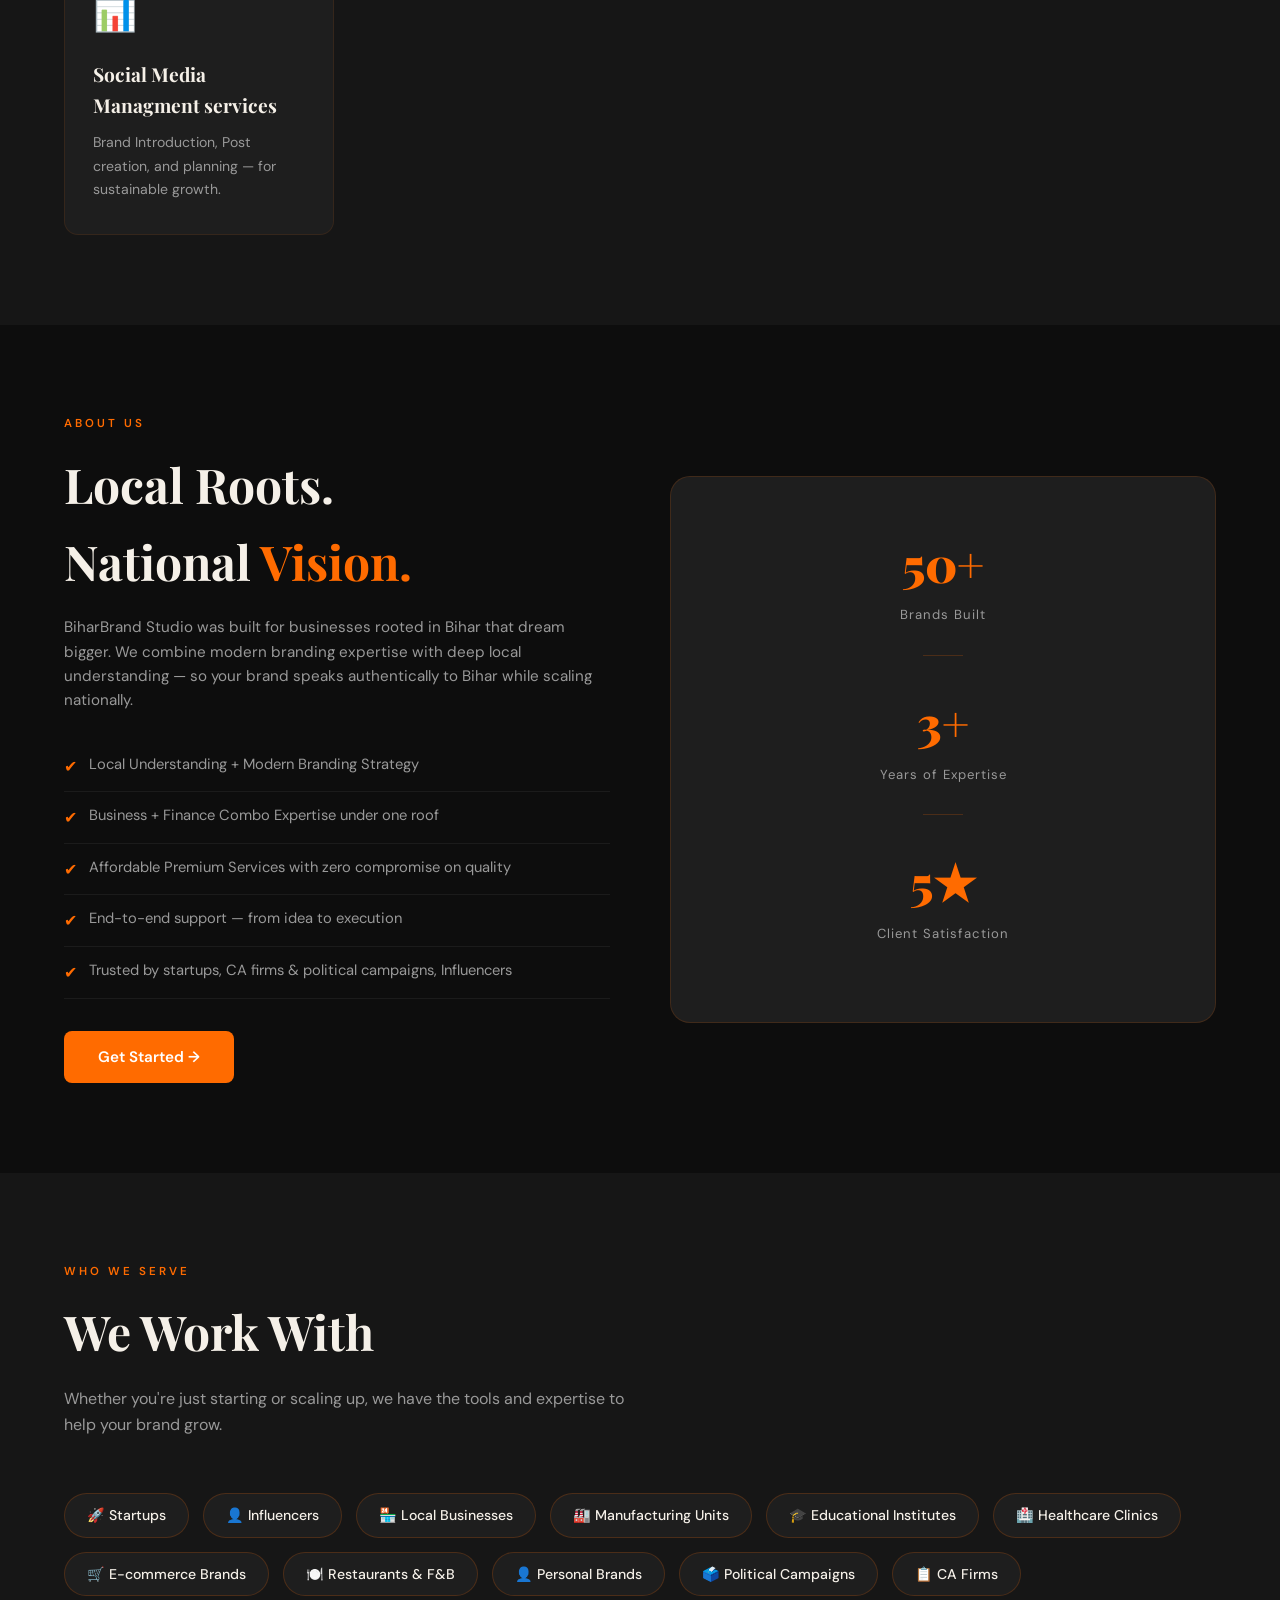
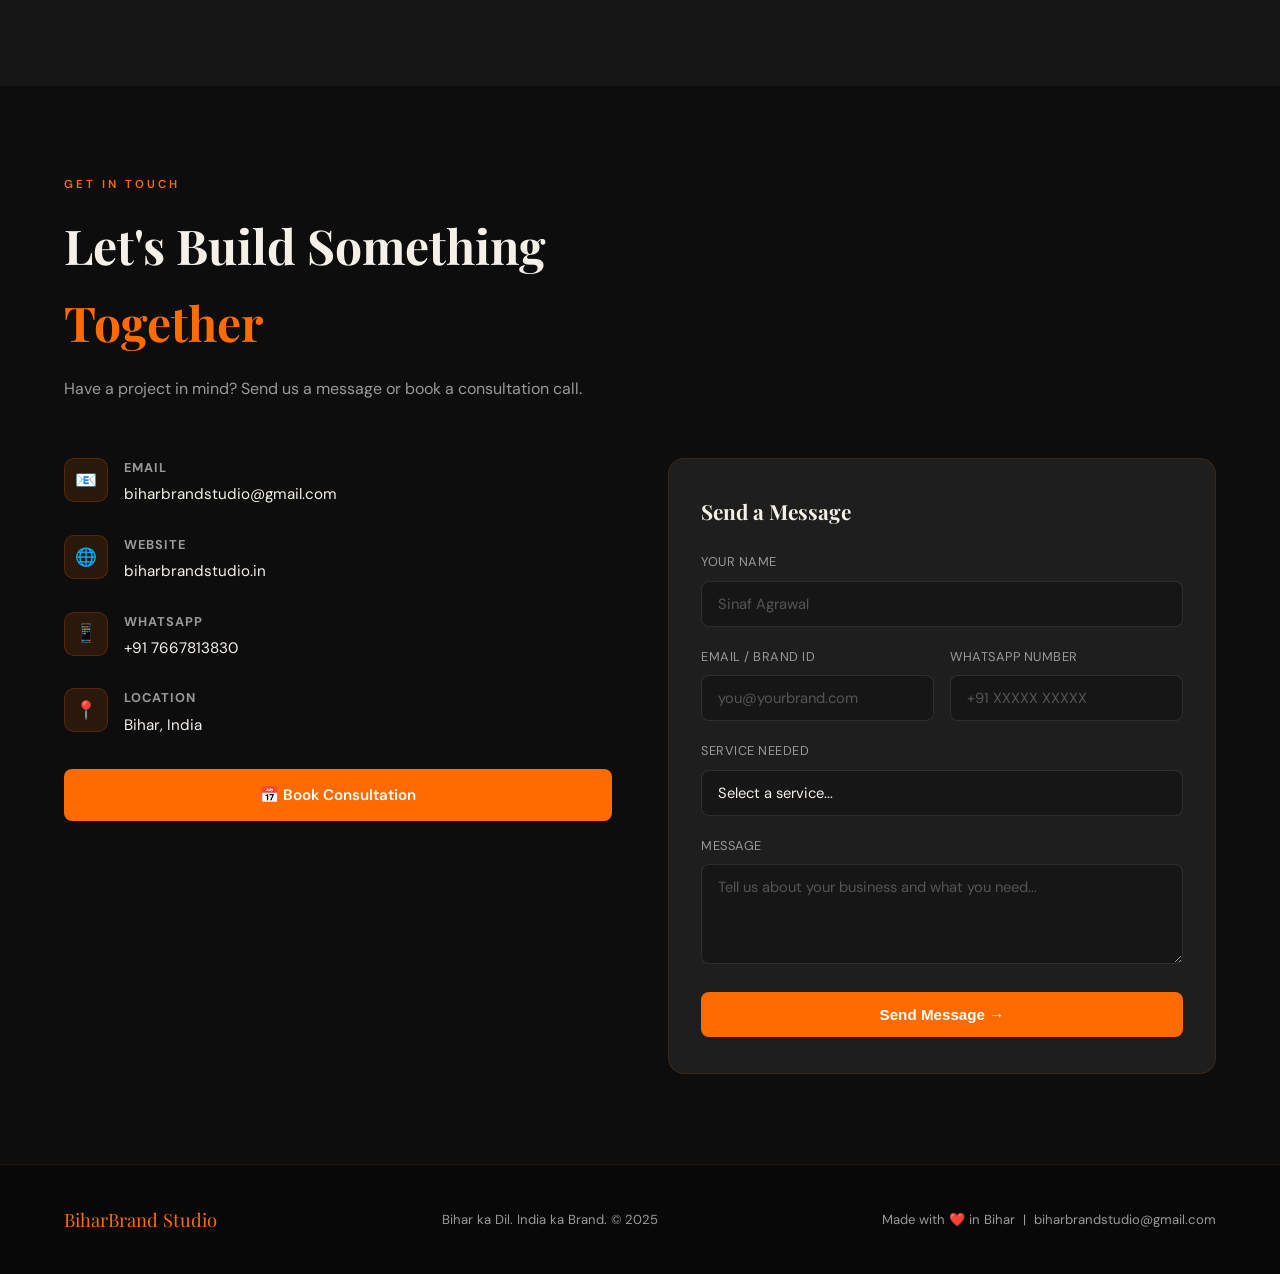
==== commit 8a298925: "Fix HTML structure and correct spelling in service card Fixed HTML structure by correcting head and " ====
--- a/index.html
+++ b/index.html
@@ -1,16 +1,9 @@
 <!DOCTYPE html>
 <html lang="en">
-<head>
-  <meta charset="UTF-8">
-  <meta name="viewport" content="width=device-width, initial-scale=1.0">
-  <title>BiharBrand Studio — Bihar ka Dil. India ka Brand.</title>
-  <link rel="stylesheet" href="main.css">
-  <link rel="icon" type="image/jpeg" href="logo.jpg">
-  <link href="https://fonts.googleapis.com/css2?family=Playfair+Display:wght@700;900&family=DM+Sans:wght@300;400;500;600&display=swap" rel="stylesheet">
-  <style>
-    <!-- Your CSS here -->
-  </style>
-</head>
+  <head><link rel="main.css" href="main.css"></head>
+<head><link rel="icon" type="image/jpeg" href="logo.jpg"></head>
+<link rel="icon" type="image/jpeg" href="logo.jpg">
+<meta charset="UTF-8">
 <meta name="viewport" content="width=device-width, initial-scale=1.0">
 <title>BiharBrand Studio — Bihar ka Dil. India ka Brand.</title>
 <link href="https://fonts.googleapis.com/css2?family=Playfair+Display:wght@700;900&family=DM+Sans:wght@300;400;500;600&display=swap" rel="stylesheet">
@@ -638,6 +631,12 @@
 
   input::placeholder, textarea::placeholder { color: #555; }
 
+  select option { background: var(--dark2); }
+</style>
+</head>
+<body>
+
+<!-- ── NAV ── -->
 <nav>
     <ul>
         <li><a href="index.html">Home</a></li>
@@ -705,7 +704,7 @@
     </div>
     <div class="service-card fade-in">
       <div class="service-icon">📊</div>
-      <h3> Social Media Management services</h3>
+      <h3> Social Media Managment services</h3>
       <p>Brand Introduction, Post creation, and planning — for sustainable growth.</p>
     </div>
   </div>
